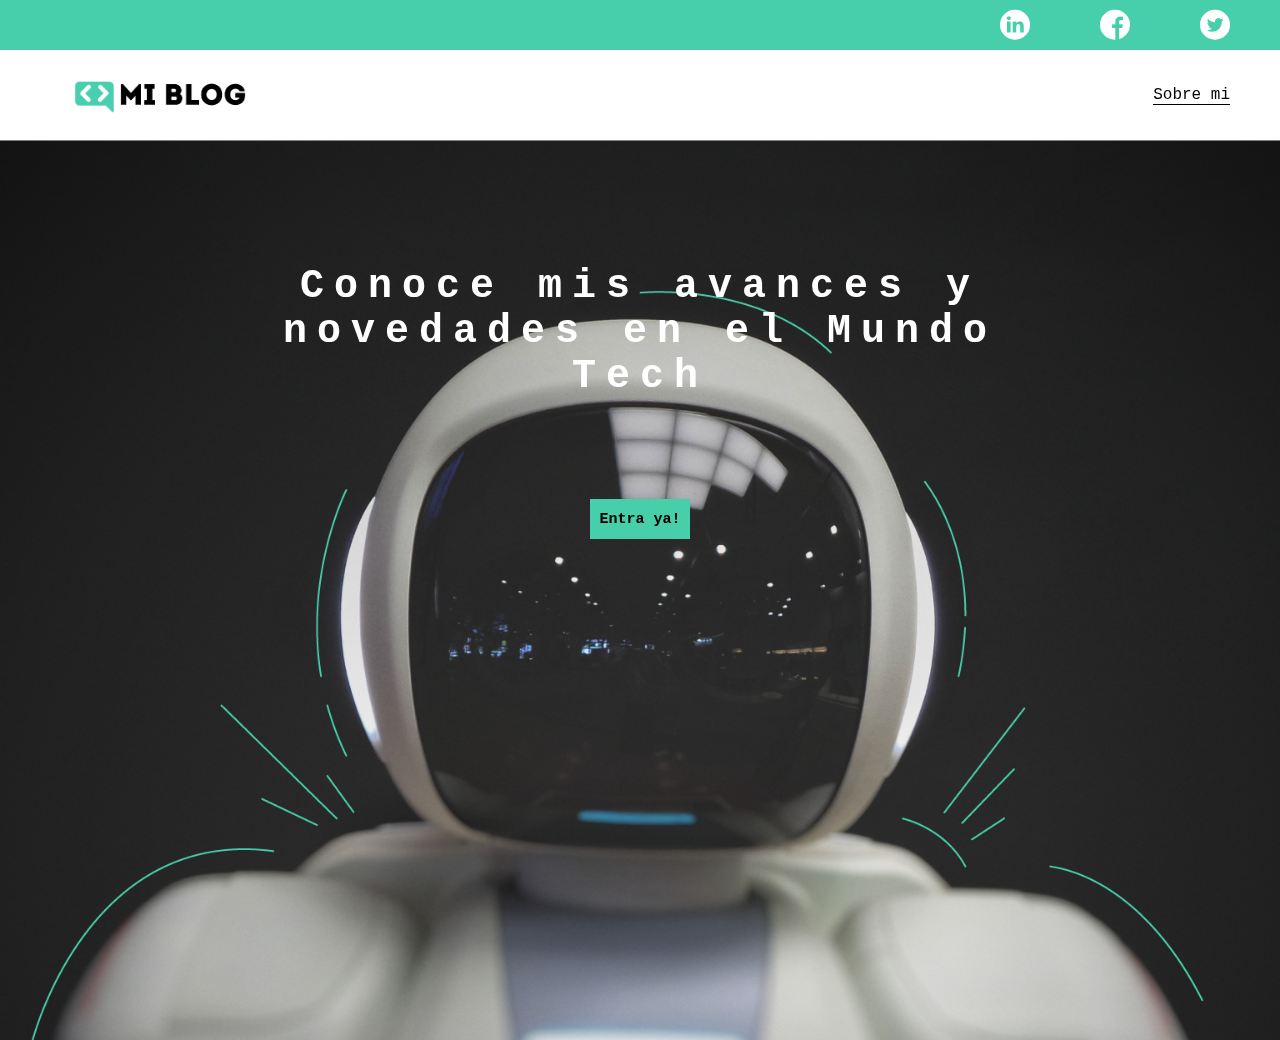
==== index.html @ fa9274fe "My blog" ====
<!DOCTYPE html>
<html lang="en">
<head>
    <meta charset="UTF-8">
    <meta http-equiv="X-UA-Compatible" content="IE=edge">
    <meta name="viewport" content="width=device-width, initial-scale=1.0">
    <title>Mi Blog</title>
    <link rel="stylesheet" href="./style.css">
   <link rel="stylesheet" href="./css/font/flaticon.css">
</head>
<body class="home-body">
    <header>
        <section class="header-icons-container">
            <div class="icons">
                <a href="https://www.linkedin.com/in/gimena-martinez-543973207/"><span class="flaticon-010-linkedin"></a>
                <a href="/"><span class="flaticon-001-facebook"></a>
                    <a href="/"><span class="flaticon-013-twitter-1"></a>
            </div>
        </section>
        <nav>
            <section class="nav-logo-container">
                <a href=""><img src="./assets/img/Logo-negro.png" alt="logo de mi blog"></a>
            </section>
            <section class="profile-link">
                <a href="perfil.html">Sobre mi</a>
            </section>
        </nav>
    </header>
    <main class="index-main">
        <div class="main-container">
            <h2 class="main-container-title">Conoce mis avances y novedades en el Mundo Tech</h2>
            <div class="main-container-buttom">
                <a href="./blogs.html">Entra ya!</a>
            </div>
        </div>
    </main>
</body>
</html>
---- style.css ----
body{
    font-family: 'Roboto mono', monospace;
    margin: 0;
    padding: 0;
   
}


a{
    text-decoration: none;
    display: inline;
    color: black;
}
.home-body{
    position: fixed;
    top: 0;
    bottom: 0;
    left: 0;
    right: 0;
}
.grid-container{
        max-width: 980px;
        margin: auto;
}
header{
width: 100%;
height: 140px;
display: grid;
grid-template-rows: 1fr 1fr;
}
header .header-icons-container{
width: 100%;
height: 50px;
display: grid;
background-color: #47cfac;
}
header .header-icons-container .icons{
width: 250px;
height: auto;
display: flex;
justify-items: flex-end;
align-items: center;
justify-content: space-between;
justify-self: end;
margin-right: 50PX;
}
header .icons span{
    color: white;
}

nav{
    display: grid;
    grid-template-columns: 1fr 1fr;
    height: 90px;
}
nav .nav-logo-container{
    margin-left: 50px;
}
nav .nav-logo-container img{
    width: 220px;
    margin-top: 10px;
}
nav .profile-link{
    display: flex;
    align-items: center;
    justify-content: flex-end;
    margin-right: 50px;
}
nav .profile-link a{
    color: black;
    border-bottom: 1px solid black;
}
.index-main {
    height: 100%;
    background-image: url(./assets/img/Cover.png);
    background-size: cover;
    background-position: center;
    display: flex;
    justify-content: center;
}
main .main-container {
    text-align: center;
    margin-top: 5.7rem;
    font-family: monospace;
}
main .main-container .main-container-title {
    color: white;
    letter-spacing: 10px;
    font-size: 40px;
    width: 50rem;
}
main .main-container .main-container-buttom {
    height: 40px;
    background-color: #47cfac;
    width: 100px;
    margin: 100px auto;
    display: grid;
}
main .main-container .main-container-buttom a {
    font-size: 15px;
    margin: auto;
    font-weight: bold;
}
.blogs-main{
    display: grid;
}
.blogs-news-container{
    background-color: #e6e9ed;
    padding: 0 50px 40px;
    }
    .blogs-main-news{
        display: grid;
        grid-template-columns: 2fr 1fr;
        grid-template-rows: 2fr;
    }
    .blogs-news-img-container{
        grid-column: 1;
    }
    .blogs-news-img-container img{
        width: 85%;
    }
    .blogs-new-info-container{
        grid-column: 2;
    }
    .blogs-new-info-container p{
        margin-bottom: 35px;
    }
    .blogs-posts-container{
        padding: 0 50px 40px;
    }
   .blogs-posts-container h3{
    border-bottom: 1px solid #cdd2da;
    padding-bottom: 20px;
    text-align: center;
   }
   .blogs-button{
    border: 1px solid #47cfac;
    padding: 10px 15px;
    font-size: 12px;
   }
   .blogs-posts-container .post-container{
    display: inline-block;
    padding-left: 10px;
    max-width: 30%;
    margin-bottom: 50px;
   }
   .blogs-posts-container .post-container p{
    margin-bottom: 35px;
   }
   .blogs-posts-container .post-container img{
    width: 100%;
   }
   footer{
    width: 100%;
    height: 60px;
    background-color: #22272d;
    border-top: 35px solid #47cfac;
    text-align: center;
   }
   footer p{
    color: white;
    margin-top: 20px;

   }
   .blogpost-img-container{
    padding: 0 50px 40px;
   }
   .blogpost-img-container img{
    width: 100%;
   }
   .blogpost-main-container{
    padding: 0 50px 40px;
   }
   .blogpost-main-container h3{
    border-bottom: 1px solid #cdd2da;
    padding-bottom: 20px;
   }
   .blogpost-main-container article h1{
    font-size: 35px;
   }
   .contact-main-container{
    width: 100%;
    min-height: 250px;
    background-color: #e6e9ed;
    text-align: center;
    padding-bottom: 50px;
   }
   .contact-main-container div{
    display: inline-block;
    width: 49.5%;
    height: 100%;
   }
   .contact-main-container div a{
    border-bottom: 1px solid black;
    padding-bottom: 5px;
   }
   .contact-main-container .contact-left, .contact-right{
    text-align: initial;
    margin-top: 85px;
   }
   .contact-main-container img{
    width: 100px;
   }
  .profile-main-container{
    padding: 70px 40px;
    background-color: #e6e9ed;
    margin-bottom: 50px;

  }
  .profile-main-container img{
    width: 300px;
    margin-right: 30px;
  }
  .profile-main-container .profile-container{
    display: flex
    ;
  }
  .profile-main-projects{
    padding: 0 50px;
  }
  .profile-main-projects h3{
    border-bottom: 1px solid #cdd2da; 
    padding-bottom: 35px;
    text-align: center; 
}
.project-main-container{
    display: grid;
    grid-template-columns: 1fr 1fr 1fr;
}
.project-container{
    padding: 0 5px;
}
---- css/font/flaticon.css ----
/*
  	Flaticon icon font: Flaticon
  	Creation date: 20/12/2018 09:27
  	*/

@font-face {
  font-family: "Flaticon";
  src: url("./Flaticon.eot");
  src: url("./Flaticon.eot?#iefix") format("embedded-opentype"),
       url("./Flaticon.woff") format("woff"),
       url("./Flaticon.ttf") format("truetype"),
       url("./Flaticon.svg#Flaticon") format("svg");
  font-weight: normal;
  font-style: normal;
}

@media screen and (-webkit-min-device-pixel-ratio:0) {
  @font-face {
    font-family: "Flaticon";
    src: url("./Flaticon.svg#Flaticon") format("svg");
  }
}

[class^="flaticon-"]:before, [class*=" flaticon-"]:before,
[class^="flaticon-"]:after, [class*=" flaticon-"]:after {   
  font-family: Flaticon;
        font-size: 30px;
font-style: normal;
margin-left: 20px;
}

.flaticon-001-facebook:before { content: "\f100"; }
.flaticon-002-twitter:before { content: "\f101"; }
.flaticon-003-whatsapp:before { content: "\f102"; }
.flaticon-004-groupme:before { content: "\f103"; }
.flaticon-005-kik:before { content: "\f104"; }
.flaticon-006-skype:before { content: "\f105"; }
.flaticon-007-periscope:before { content: "\f106"; }
.flaticon-008-youtube:before { content: "\f107"; }
.flaticon-009-itunes:before { content: "\f108"; }
.flaticon-010-linkedin:before { content: "\f109"; }
.flaticon-011-instagram:before { content: "\f10a"; }
.flaticon-012-messenger:before { content: "\f10b"; }
.flaticon-013-twitter-1:before { content: "\f10c"; }
.flaticon-014-snapchat:before { content: "\f10d"; }
.flaticon-015-reddit:before { content: "\f10e"; }
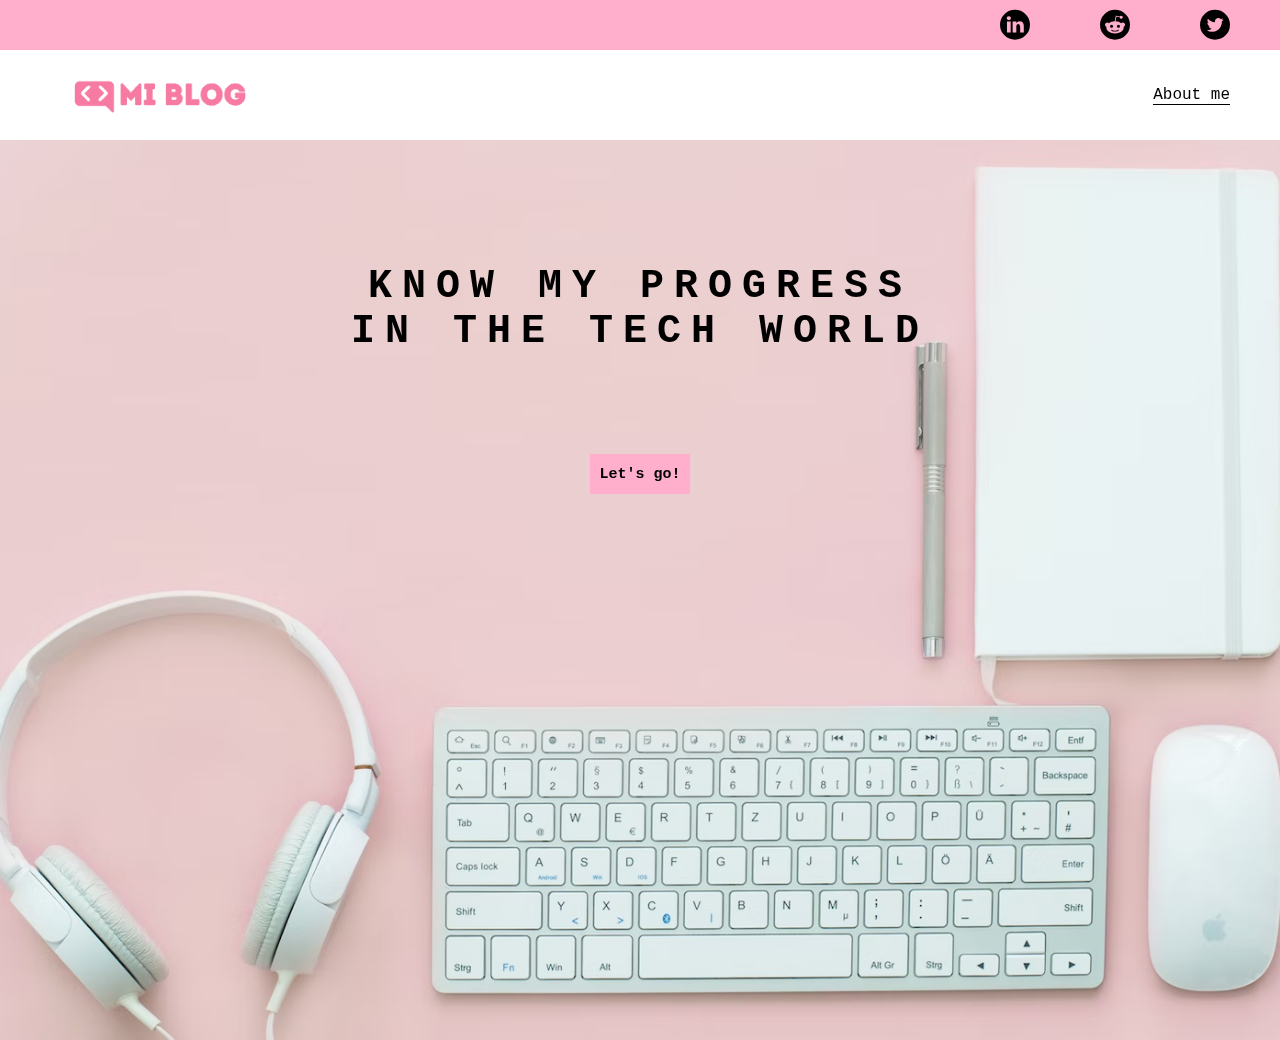
==== commit 531cf92e: "cambio de personalizacion 1" ====
--- a/index.html
+++ b/index.html
@@ -7,30 +7,32 @@
     <title>Mi Blog</title>
     <link rel="stylesheet" href="./style.css">
    <link rel="stylesheet" href="./css/font/flaticon.css">
+   <link rel="styleshhet" href="./media-queries.css">
 </head>
 <body class="home-body">
     <header>
         <section class="header-icons-container">
             <div class="icons">
                 <a href="https://www.linkedin.com/in/gimena-martinez-543973207/"><span class="flaticon-010-linkedin"></a>
-                <a href="/"><span class="flaticon-001-facebook"></a>
-                    <a href="/"><span class="flaticon-013-twitter-1"></a>
+                <a href="https://www.reddit.com/user/GimeMartinez95"><span class="flaticon-015-reddit"></a>
+                    <a href="https://twitter.com/GimenaM84987652"><span class="flaticon-013-twitter-1"></a>
             </div>
         </section>
         <nav>
             <section class="nav-logo-container">
-                <a href=""><img src="./assets/img/Logo-negro.png" alt="logo de mi blog"></a>
+                <a href="./blog.html"><img src="./assets/img/Logo-negro.png" alt="logo de mi blog"></a>
             </section>
             <section class="profile-link">
-                <a href="perfil.html">Sobre mi</a>
+                <a href="perfil.html">About me</a>
             </section>
         </nav>
     </header>
     <main class="index-main">
         <div class="main-container">
-            <h2 class="main-container-title">Conoce mis avances y novedades en el Mundo Tech</h2>
+            <h2 class="main-container-title">KNOW MY PROGRESS <br>
+                IN THE TECH WORLD</h2>
             <div class="main-container-buttom">
-                <a href="./blogs.html">Entra ya!</a>
+                <a href="./blogs.html">Let's go!</a>
             </div>
         </div>
     </main>
--- a/style.css
+++ b/style.css
@@ -32,7 +32,7 @@
 width: 100%;
 height: 50px;
 display: grid;
-background-color: #47cfac;
+background-color: #ffafcc;
 }
 header .header-icons-container .icons{
 width: 250px;
@@ -45,7 +45,7 @@
 margin-right: 50PX;
 }
 header .icons span{
-    color: white;
+    color: black;
 }
 
 nav{
@@ -55,10 +55,12 @@
 }
 nav .nav-logo-container{
     margin-left: 50px;
+    
 }
 nav .nav-logo-container img{
     width: 220px;
     margin-top: 10px;
+    
 }
 nav .profile-link{
     display: flex;
@@ -72,7 +74,7 @@
 }
 .index-main {
     height: 100%;
-    background-image: url(./assets/img/Cover.png);
+    background-image: url(./assets/img/cover-option-3.png);
     background-size: cover;
     background-position: center;
     display: flex;
@@ -84,14 +86,14 @@
     font-family: monospace;
 }
 main .main-container .main-container-title {
-    color: white;
+    color: black;
     letter-spacing: 10px;
     font-size: 40px;
     width: 50rem;
 }
 main .main-container .main-container-buttom {
     height: 40px;
-    background-color: #47cfac;
+    background-color: #ffafcc;
     width: 100px;
     margin: 100px auto;
     display: grid;
@@ -104,8 +106,14 @@
 .blogs-main{
     display: grid;
 }
+
+    .img-post-00{
+
+        max-width: 380px;;
+    }
+
 .blogs-news-container{
-    background-color: #e6e9ed;
+    background-color: #cdb4db;
     padding: 0 50px 40px;
     }
     .blogs-main-news{
@@ -114,6 +122,7 @@
         grid-template-rows: 2fr;
     }
     .blogs-news-img-container{
+       
         grid-column: 1;
     }
     .blogs-news-img-container img{
@@ -127,6 +136,7 @@
     }
     .blogs-posts-container{
         padding: 0 50px 40px;
+        background-color: #ffc8dd;
     }
    .blogs-posts-container h3{
     border-bottom: 1px solid #cdd2da;
@@ -134,9 +144,10 @@
     text-align: center;
    }
    .blogs-button{
-    border: 1px solid #47cfac;
+    border: 1px solid #ffafcc;
     padding: 10px 15px;
     font-size: 12px;
+    background-color: #cdd2da;
    }
    .blogs-posts-container .post-container{
     display: inline-block;
@@ -153,8 +164,8 @@
    footer{
     width: 100%;
     height: 60px;
-    background-color: #22272d;
-    border-top: 35px solid #47cfac;
+    background-color: #ffafcc;
+    border-top: 35px solid #cdb4db;
     text-align: center;
    }
    footer p{
--- a/media-queries.css
+++ b/media-queries.css
@@ -0,0 +1,28 @@
+@media (max-width: 900px){
+    .blogs-main-new{
+        grid-template-columns: 1fr;
+        grid-template-rows: 3fr;
+    }
+    .blogs-news-img-container{
+        grid-row: 2;
+    }
+    .blogs-news-info-container{
+        grid-column: 1;
+        grid-row: 3;
+    }
+    .blogs-posts-container .post-container{
+        max-width: 45%;
+    }
+    .project-main-container{
+        grid-template-columns: 1fr 1fr;
+        grid-template-rows: 2fr;
+    }
+    .profile-main-container .profile-container{
+        display: block;
+    }
+}
+@media(max-width: 600px){
+    .blogs-posts-container .post-container{
+        max-width: 95%;
+    }
+}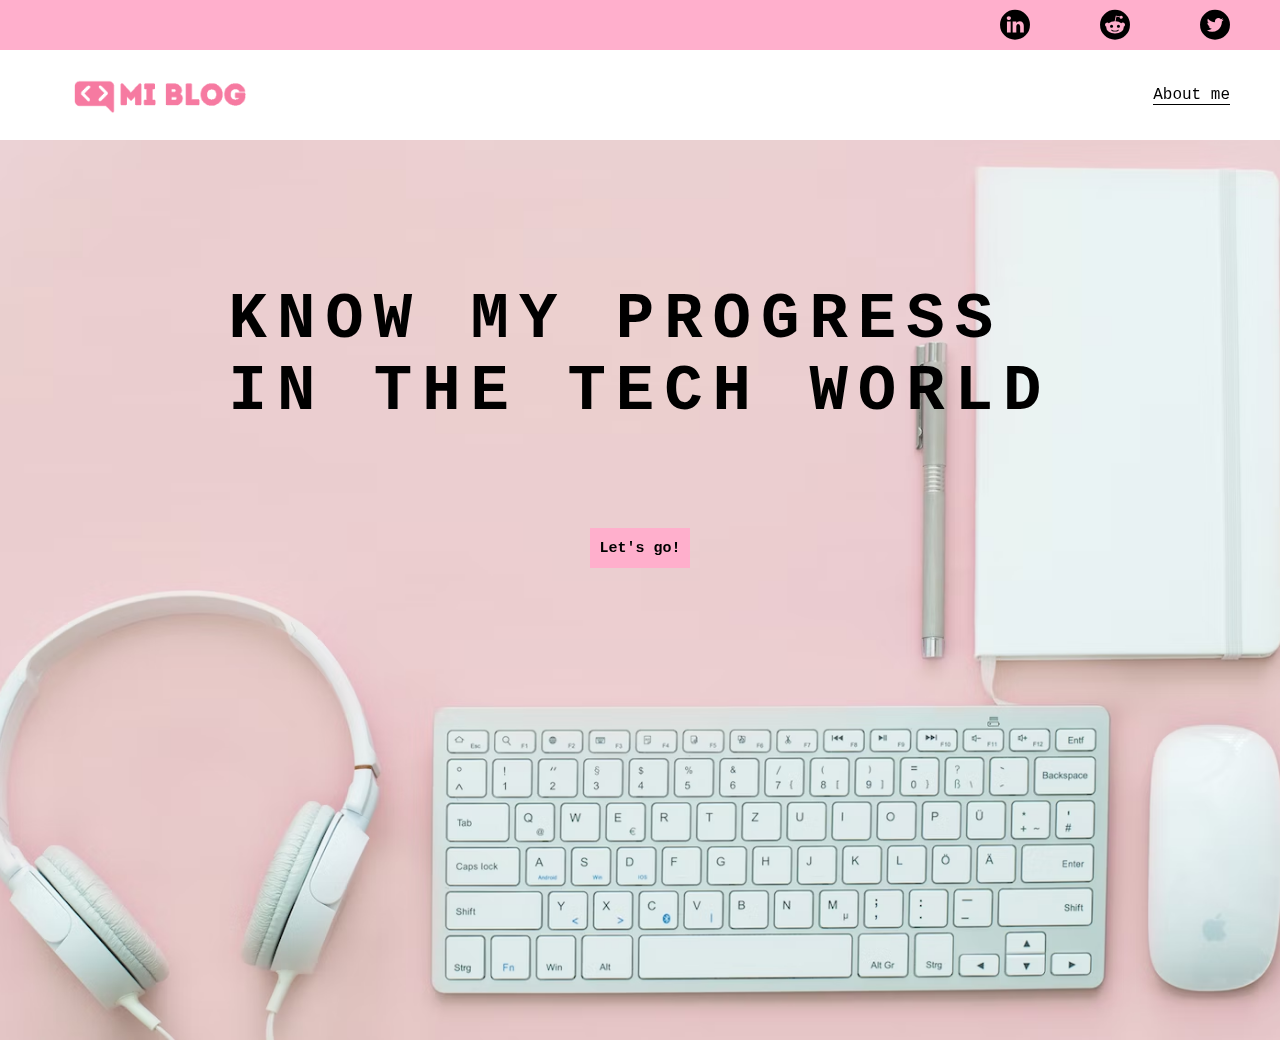
==== commit 360c6af0: "last commit" ====
--- a/index.html
+++ b/index.html
@@ -20,7 +20,7 @@
         </section>
         <nav>
             <section class="nav-logo-container">
-                <a href="./blog.html"><img src="./assets/img/Logo-negro.png" alt="logo de mi blog"></a>
+                <a href="./blogs.html"><img src="./assets/img/Logo-negro.png" alt="logo de mi blog"></a>
             </section>
             <section class="profile-link">
                 <a href="perfil.html">About me</a>
--- a/style.css
+++ b/style.css
@@ -79,17 +79,17 @@
     background-position: center;
     display: flex;
     justify-content: center;
+    background-repeat: no-repeat;
 }
 main .main-container {
-    text-align: center;
     margin-top: 5.7rem;
     font-family: monospace;
 }
 main .main-container .main-container-title {
+    width: 100%;
     color: black;
     letter-spacing: 10px;
-    font-size: 40px;
-    width: 50rem;
+    font-size: 4rem;
 }
 main .main-container .main-container-buttom {
     height: 40px;
@@ -109,7 +109,7 @@
 
     .img-post-00{
 
-        max-width: 380px;;
+        max-width: 380px;
     }
 
 .blogs-news-container{
@@ -153,6 +153,7 @@
     display: inline-block;
     padding-left: 10px;
     max-width: 30%;
+    margin-top: 10px;
     margin-bottom: 50px;
    }
    .blogs-posts-container .post-container p{
@@ -213,8 +214,8 @@
     width: 100px;
    }
   .profile-main-container{
-    padding: 70px 40px;
-    background-color: #e6e9ed;
+    padding: 70px 20px;
+    background-color: #cdb4db;
     margin-bottom: 50px;
 
   }
@@ -228,6 +229,10 @@
   }
   .profile-main-projects{
     padding: 0 50px;
+  }
+  .project-img{
+    max-width: 350px;
+   
   }
   .profile-main-projects h3{
     border-bottom: 1px solid #cdd2da; 
@@ -237,7 +242,17 @@
 .project-main-container{
     display: grid;
     grid-template-columns: 1fr 1fr 1fr;
+    margin-bottom: 20px;
 }
 .project-container{
     padding: 0 5px;
-}+}
+.perfil-blogs-button{
+    margin-bottom: 20px;
+    border: 1px solid #ffafcc;
+    padding: 5px 10px;
+    font-size: 12px;
+    background-color: #cdd2da;
+  
+  
+}
--- a/media-queries.css
+++ b/media-queries.css
@@ -20,9 +20,11 @@
     .profile-main-container .profile-container{
         display: block;
     }
-}
+  
+
 @media(max-width: 600px){
     .blogs-posts-container .post-container{
         max-width: 95%;
     }
-}+   
+} 
